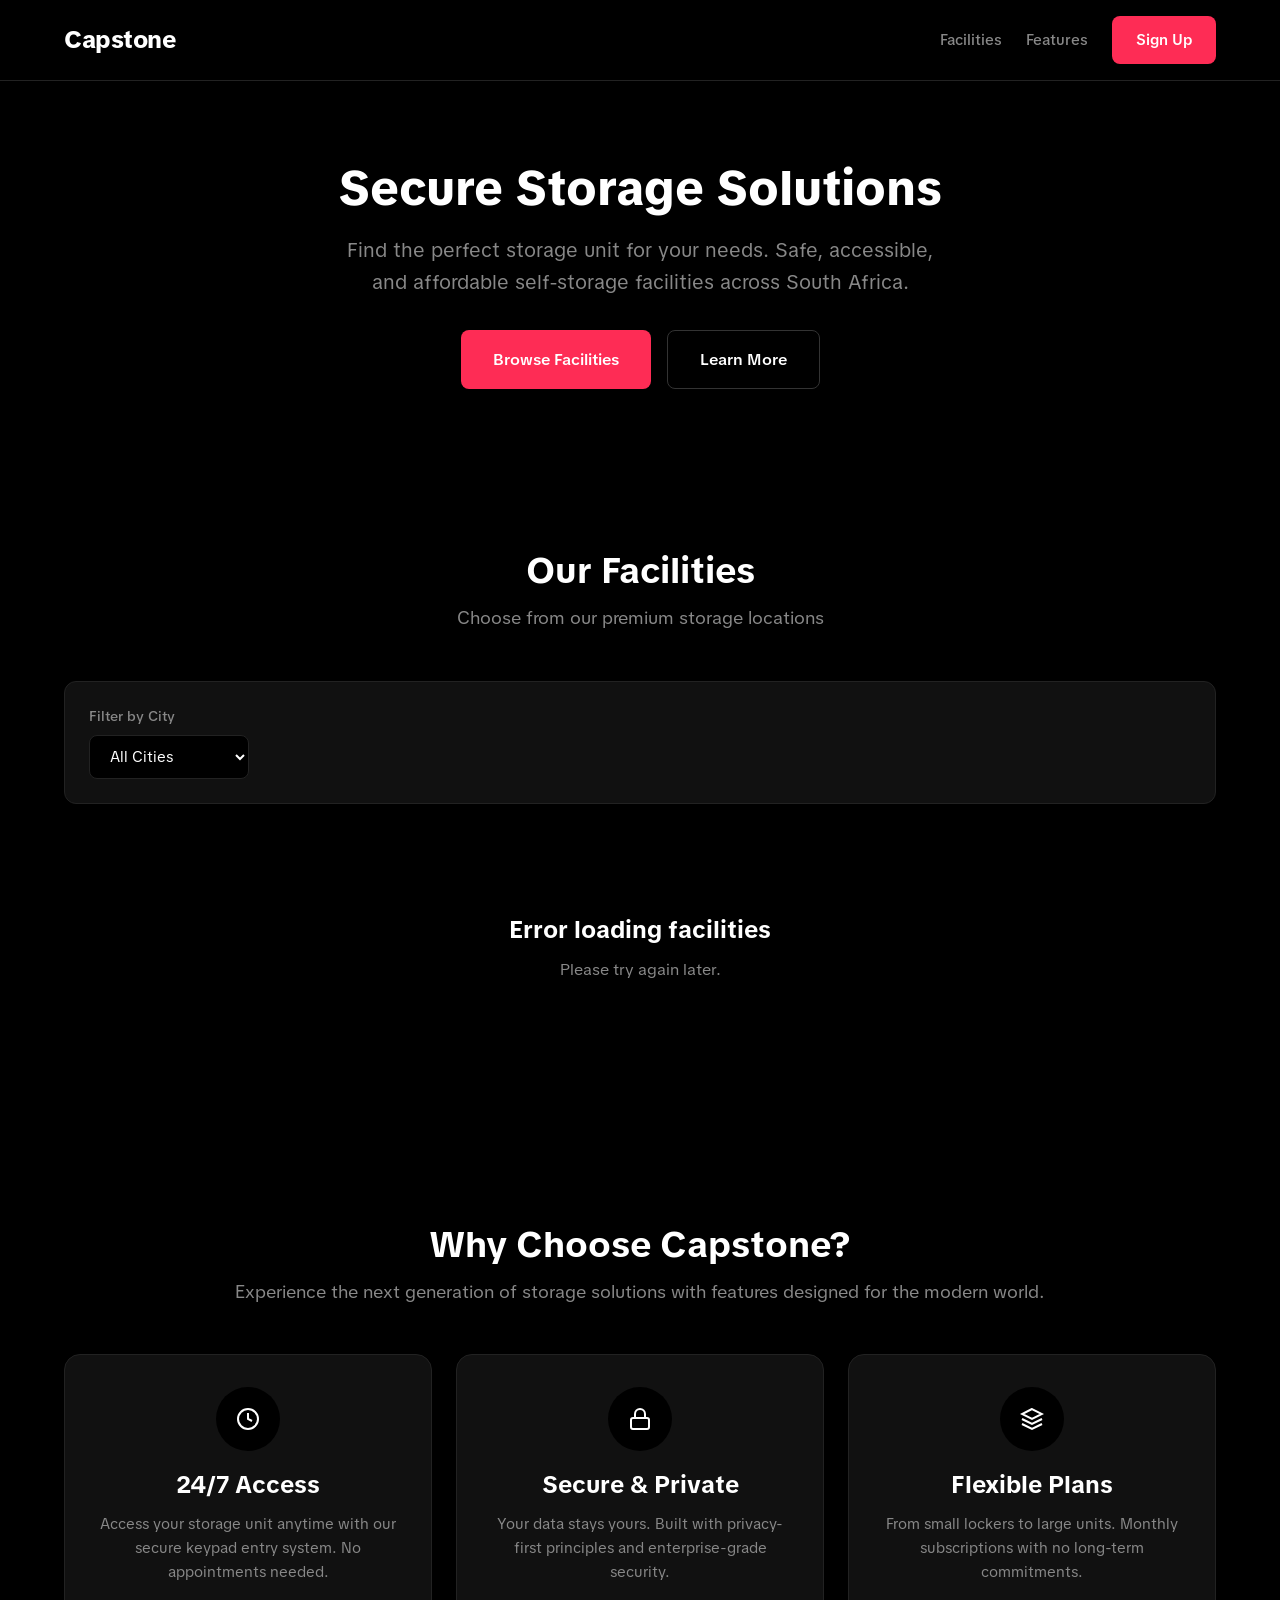
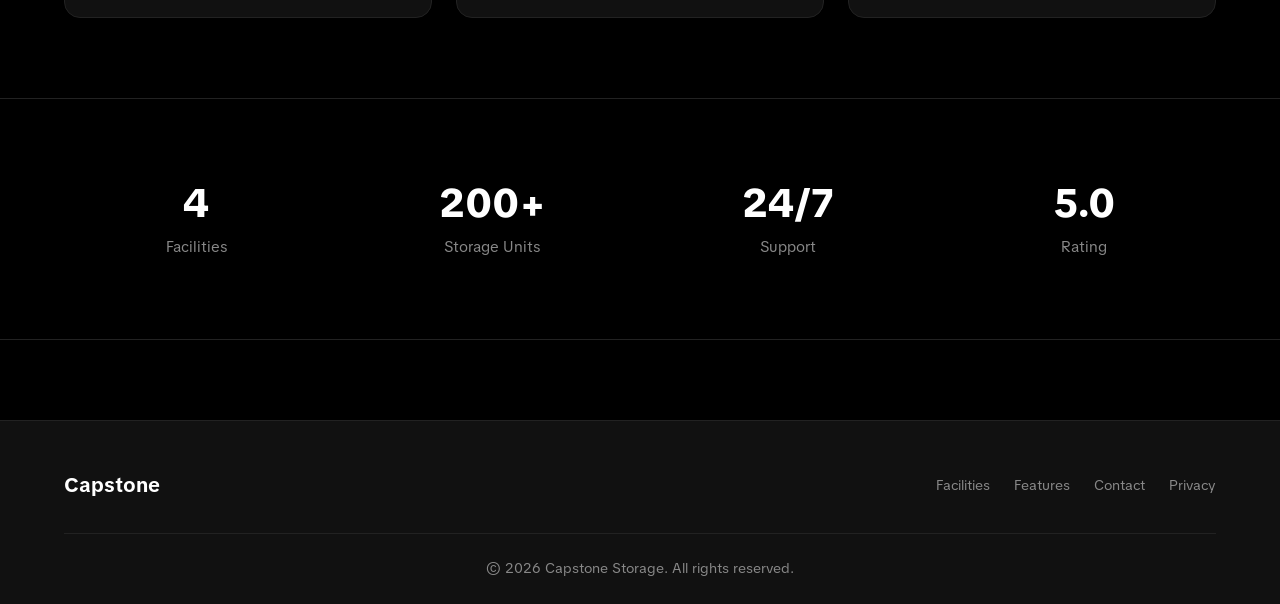
==== frontend-new/index.html @ bfa14a42 "Frontend" ====
<!DOCTYPE html>
<html lang="en">
<head>
  <meta charset="UTF-8">
  <meta name="viewport" content="width=device-width, initial-scale=1.0">
  <title>Capstone - Secure Storage Solutions</title>
  <link rel="stylesheet" href="css/styles.css">
</head>
<body>
  <!-- Navbar -->
  <nav class="navbar">
    <div class="container">
      <a href="index.html" class="navbar-brand">Capstone</a>
      <div class="navbar-nav">
        <a href="#facilities" class="nav-link">Facilities</a>
        <a href="#features" class="nav-link">Features</a>
        <a href="dashboard.html" class="nav-link hidden" id="dashboard-link">Dashboard</a>
        <a href="#" class="btn btn-primary" id="auth-btn">Sign Up</a>
      </div>
    </div>
  </nav>

  <!-- Hero Section -->
  <section class="hero">
    <div class="container">
      <h1>Secure Storage Solutions</h1>
      <p>Find the perfect storage unit for your needs. Safe, accessible, and affordable self-storage facilities across South Africa.</p>
      <div class="hero-cta">
        <a href="#facilities" class="btn btn-primary btn-lg">Browse Facilities</a>
        <a href="#features" class="btn btn-outline btn-lg">Learn More</a>
      </div>
    </div>
  </section>

  <!-- Facilities Section -->
  <section class="section" id="facilities">
    <div class="container">
      <div class="section-header">
        <h2>Our Facilities</h2>
        <p>Choose from our premium storage locations</p>
      </div>

      <!-- Filter Bar -->
      <div class="filter-bar">
        <div class="filter-group">
          <label for="city-filter">Filter by City</label>
          <select id="city-filter">
            <option value="">All Cities</option>
            <option value="Cape Town">Cape Town</option>
            <option value="Johannesburg">Johannesburg</option>
            <option value="Durban">Durban</option>
            <option value="Pretoria">Pretoria</option>
          </select>
        </div>
      </div>

      <!-- Facilities Grid -->
      <div id="facilities-grid" class="grid grid-3">
        <!-- Loading state -->
        <div class="loading" id="facilities-loading">
          <div class="spinner"></div>
          <p>Loading facilities...</p>
        </div>
      </div>

      <!-- Empty state -->
      <div class="empty-state hidden" id="facilities-empty">
        <h3>No facilities found</h3>
        <p>Try adjusting your filters or check back later.</p>
      </div>
    </div>
  </section>

  <!-- Features Section -->
  <section class="section features" id="features">
    <div class="container">
      <div class="section-header">
        <h2>Why Choose Capstone?</h2>
        <p>Experience the next generation of storage solutions with features designed for the modern world.</p>
      </div>

      <div class="grid grid-3">
        <div class="feature-card">
          <div class="feature-icon">
            <svg width="24" height="24" viewBox="0 0 24 24" fill="none" stroke="currentColor" stroke-width="2">
              <circle cx="12" cy="12" r="10"/>
              <polyline points="12,6 12,12 16,14"/>
            </svg>
          </div>
          <h3>24/7 Access</h3>
          <p>Access your storage unit anytime with our secure keypad entry system. No appointments needed.</p>
        </div>

        <div class="feature-card">
          <div class="feature-icon">
            <svg width="24" height="24" viewBox="0 0 24 24" fill="none" stroke="currentColor" stroke-width="2">
              <rect x="3" y="11" width="18" height="11" rx="2" ry="2"/>
              <path d="M7 11V7a5 5 0 0 1 10 0v4"/>
            </svg>
          </div>
          <h3>Secure & Private</h3>
          <p>Your data stays yours. Built with privacy-first principles and enterprise-grade security.</p>
        </div>

        <div class="feature-card">
          <div class="feature-icon">
            <svg width="24" height="24" viewBox="0 0 24 24" fill="none" stroke="currentColor" stroke-width="2">
              <path d="M12 2L2 7l10 5 10-5-10-5z"/>
              <path d="M2 17l10 5 10-5"/>
              <path d="M2 12l10 5 10-5"/>
            </svg>
          </div>
          <h3>Flexible Plans</h3>
          <p>From small lockers to large units. Monthly subscriptions with no long-term commitments.</p>
        </div>
      </div>
    </div>
  </section>

  <!-- Stats Section -->
  <section class="section stats">
    <div class="container">
      <div class="stats-grid">
        <div class="stat-item">
          <h3 id="stat-facilities">4</h3>
          <p>Facilities</p>
        </div>
        <div class="stat-item">
          <h3 id="stat-units">200+</h3>
          <p>Storage Units</p>
        </div>
        <div class="stat-item">
          <h3>24/7</h3>
          <p>Support</p>
        </div>
        <div class="stat-item">
          <h3>5.0</h3>
          <p>Rating</p>
        </div>
      </div>
    </div>
  </section>

  <!-- Footer -->
  <footer class="footer">
    <div class="container">
      <div class="footer-content">
        <div class="footer-brand">Capstone</div>
        <div class="footer-links">
          <a href="#facilities">Facilities</a>
          <a href="#features">Features</a>
          <a href="#">Contact</a>
          <a href="#">Privacy</a>
        </div>
      </div>
      <div class="footer-bottom">
        <p>&copy; 2026 Capstone Storage. All rights reserved.</p>
      </div>
    </div>
  </footer>

  <script type="module">
    import { initAuth, signup } from './js/auth.js';
    import { getFacilities } from './js/api.js';

    // Initialize authentication
    initAuth();

    // DOM Elements
    const facilitiesGrid = document.getElementById('facilities-grid');
    const facilitiesLoading = document.getElementById('facilities-loading');
    const facilitiesEmpty = document.getElementById('facilities-empty');
    const cityFilter = document.getElementById('city-filter');

    // Load facilities
    async function loadFacilities(city = null) {
      facilitiesLoading.classList.remove('hidden');
      facilitiesEmpty.classList.add('hidden');

      // Clear existing cards (except loading)
      const cards = facilitiesGrid.querySelectorAll('.facility-card');
      cards.forEach(card => card.remove());

      try {
        const response = await getFacilities(city);
        const facilities = response.facilities || [];

        facilitiesLoading.classList.add('hidden');

        if (facilities.length === 0) {
          facilitiesEmpty.classList.remove('hidden');
          return;
        }

        // Render facility cards
        facilities.forEach(facility => {
          const card = createFacilityCard(facility);
          facilitiesGrid.appendChild(card);
        });

        // Update stats
        document.getElementById('stat-facilities').textContent = facilities.length;

      } catch (error) {
        console.error('Error loading facilities:', error);
        facilitiesLoading.classList.add('hidden');
        facilitiesEmpty.classList.remove('hidden');
        facilitiesEmpty.querySelector('h3').textContent = 'Error loading facilities';
        facilitiesEmpty.querySelector('p').textContent = 'Please try again later.';
      }
    }

    // Create facility card element
    function createFacilityCard(facility) {
      const card = document.createElement('div');
      card.className = 'card facility-card';
      card.onclick = () => {
        window.location.href = `facility-details.html?id=${facility.facility_id}`;
      };

      const imageUrl = facility.image_url || 'https://images.unsplash.com/photo-1586528116311-ad8dd3c8310d?w=800';
      const totalUnits = facility.total_units || 0;

      card.innerHTML = `
        <img src="${imageUrl}" alt="${facility.name}" class="card-image" loading="lazy">
        <div class="card-body">
          <div class="card-location">
            <svg width="16" height="16" viewBox="0 0 24 24" fill="none" stroke="currentColor" stroke-width="2">
              <path d="M21 10c0 7-9 13-9 13s-9-6-9-13a9 9 0 0 1 18 0z"/>
              <circle cx="12" cy="10" r="3"/>
            </svg>
            ${facility.city}
          </div>
          <h3 class="card-title">${facility.name}</h3>
          <p class="card-text">${facility.address || ''}</p>
          <div class="card-stats">
            <span class="card-stat"><strong>${totalUnits}</strong> units</span>
          </div>
          <div class="card-meta">
            <span class="card-price">From R350<span>/month</span></span>
            <span class="btn btn-sm btn-primary">View Units</span>
          </div>
        </div>
      `;

      return card;
    }

    // Filter handler
    cityFilter.addEventListener('change', (e) => {
      const city = e.target.value;
      loadFacilities(city || null);
    });

    // Initial load
    loadFacilities();
  </script>
</body>
</html>
---- frontend-new/css/styles.css ----
/* Vennor Font Family */
@font-face {
  font-family: 'Vennor';
  src: url('../assets/fonts/vennor-light.ttf') format('truetype');
  font-weight: 300;
  font-style: normal;
}

@font-face {
  font-family: 'Vennor';
  src: url('../assets/fonts/vennor-regular.ttf') format('truetype');
  font-weight: 400;
  font-style: normal;
}

@font-face {
  font-family: 'Vennor';
  src: url('../assets/fonts/vennor-medium.ttf') format('truetype');
  font-weight: 500;
  font-style: normal;
}

@font-face {
  font-family: 'Vennor';
  src: url('../assets/fonts/vennor-semibold.ttf') format('truetype');
  font-weight: 600;
  font-style: normal;
}

@font-face {
  font-family: 'Vennor';
  src: url('../assets/fonts/vennor-bold.ttf') format('truetype');
  font-weight: 700;
  font-style: normal;
}

@font-face {
  font-family: 'Vennor';
  src: url('../assets/fonts/vennor-extrabold.ttf') format('truetype');
  font-weight: 800;
  font-style: normal;
}

@font-face {
  font-family: 'Vennor';
  src: url('../assets/fonts/vennor-black.ttf') format('truetype');
  font-weight: 900;
  font-style: normal;
}

/* CSS Variables */
:root {
  --bg-primary: #000000;
  --bg-secondary: #111111;
  --bg-card: #111111;
  --text-primary: #FFFFFF;
  --text-secondary: #888888;
  --text-muted: #666666;
  --accent: #FE2C55;
  --accent-hover: #E91E47;
  --border-color: #222222;
  --border-light: #333333;
  --success: #00D26A;
  --warning: #FFB800;
  --error: #FF4757;
}

/* Reset & Base */
*, *::before, *::after {
  box-sizing: border-box;
  margin: 0;
  padding: 0;
}

html {
  scroll-behavior: smooth;
}

body {
  font-family: 'Vennor', -apple-system, BlinkMacSystemFont, 'Segoe UI', sans-serif;
  font-weight: 400;
  background-color: var(--bg-primary);
  color: var(--text-primary);
  line-height: 1.6;
  min-height: 100vh;
}

a {
  color: inherit;
  text-decoration: none;
}

img {
  max-width: 100%;
  height: auto;
  display: block;
}

/* Typography */
h1, h2, h3, h4, h5, h6 {
  font-weight: 700;
  line-height: 1.2;
}

h1 {
  font-size: 3rem;
  font-weight: 800;
}

h2 {
  font-size: 2.25rem;
}

h3 {
  font-size: 1.5rem;
}

h4 {
  font-size: 1.25rem;
}

p {
  color: var(--text-secondary);
}

/* Container */
.container {
  width: 100%;
  max-width: 1200px;
  margin: 0 auto;
  padding: 0 24px;
}

/* Navbar */
.navbar {
  position: fixed;
  top: 0;
  left: 0;
  right: 0;
  z-index: 1000;
  background-color: rgba(0, 0, 0, 0.9);
  backdrop-filter: blur(10px);
  border-bottom: 1px solid var(--border-color);
  padding: 16px 0;
}

.navbar .container {
  display: flex;
  justify-content: space-between;
  align-items: center;
}

.navbar-brand {
  font-size: 1.5rem;
  font-weight: 800;
  color: var(--text-primary);
  letter-spacing: -0.5px;
}

.navbar-nav {
  display: flex;
  align-items: center;
  gap: 24px;
}

.nav-link {
  color: var(--text-secondary);
  font-weight: 500;
  font-size: 0.95rem;
  transition: color 0.2s ease;
}

.nav-link:hover {
  color: var(--text-primary);
}

/* Buttons */
.btn {
  display: inline-flex;
  align-items: center;
  justify-content: center;
  gap: 8px;
  font-family: 'Vennor', sans-serif;
  font-weight: 600;
  font-size: 0.95rem;
  padding: 12px 24px;
  border-radius: 8px;
  border: none;
  cursor: pointer;
  transition: all 0.2s ease;
  text-decoration: none;
}

.btn-primary {
  background-color: var(--accent);
  color: var(--text-primary);
}

.btn-primary:hover {
  background-color: var(--accent-hover);
  transform: translateY(-1px);
}

.btn-secondary {
  background-color: var(--bg-secondary);
  color: var(--text-primary);
  border: 1px solid var(--border-color);
}

.btn-secondary:hover {
  background-color: var(--border-color);
}

.btn-outline {
  background-color: transparent;
  color: var(--text-primary);
  border: 1px solid var(--border-light);
}

.btn-outline:hover {
  background-color: var(--bg-secondary);
}

.btn-sm {
  padding: 8px 16px;
  font-size: 0.875rem;
}

.btn-lg {
  padding: 16px 32px;
  font-size: 1rem;
}

/* Hero Section */
.hero {
  padding: 160px 0 80px;
  text-align: center;
}

.hero h1 {
  margin-bottom: 16px;
}

.hero p {
  font-size: 1.25rem;
  max-width: 600px;
  margin: 0 auto 32px;
}

.hero-cta {
  display: flex;
  gap: 16px;
  justify-content: center;
  flex-wrap: wrap;
}

/* Section */
.section {
  padding: 80px 0;
}

.section-header {
  text-align: center;
  margin-bottom: 48px;
}

.section-header h2 {
  margin-bottom: 12px;
}

.section-header p {
  font-size: 1.1rem;
}

/* Cards */
.card {
  background-color: var(--bg-card);
  border: 1px solid var(--border-color);
  border-radius: 12px;
  overflow: hidden;
  transition: all 0.3s ease;
}

.card:hover {
  border-color: var(--border-light);
  transform: translateY(-4px);
}

.card-image {
  width: 100%;
  height: 200px;
  object-fit: cover;
}

.card-body {
  padding: 24px;
}

.card-title {
  font-size: 1.25rem;
  font-weight: 600;
  margin-bottom: 8px;
}

.card-text {
  color: var(--text-secondary);
  font-size: 0.95rem;
  margin-bottom: 16px;
}

.card-meta {
  display: flex;
  justify-content: space-between;
  align-items: center;
  padding-top: 16px;
  border-top: 1px solid var(--border-color);
}

.card-price {
  font-size: 1.25rem;
  font-weight: 700;
  color: var(--text-primary);
}

.card-price span {
  font-size: 0.875rem;
  font-weight: 400;
  color: var(--text-secondary);
}

/* Grid */
.grid {
  display: grid;
  gap: 24px;
}

.grid-2 {
  grid-template-columns: repeat(2, 1fr);
}

.grid-3 {
  grid-template-columns: repeat(3, 1fr);
}

.grid-4 {
  grid-template-columns: repeat(4, 1fr);
}

@media (max-width: 1024px) {
  .grid-4 {
    grid-template-columns: repeat(2, 1fr);
  }
  .grid-3 {
    grid-template-columns: repeat(2, 1fr);
  }
}

@media (max-width: 768px) {
  .grid-4,
  .grid-3,
  .grid-2 {
    grid-template-columns: 1fr;
  }

  h1 {
    font-size: 2.25rem;
  }

  h2 {
    font-size: 1.75rem;
  }

  .hero {
    padding: 120px 0 60px;
  }

  .section {
    padding: 60px 0;
  }
}

/* Features */
.features {
  background-color: var(--bg-primary);
}

.feature-card {
  background-color: var(--bg-secondary);
  border: 1px solid var(--border-color);
  border-radius: 16px;
  padding: 32px;
  text-align: center;
  transition: all 0.3s ease;
}

.feature-card:hover {
  border-color: var(--border-light);
}

.feature-icon {
  width: 64px;
  height: 64px;
  background-color: var(--bg-primary);
  border-radius: 50%;
  display: flex;
  align-items: center;
  justify-content: center;
  margin: 0 auto 20px;
  font-size: 1.5rem;
}

.feature-card h3 {
  margin-bottom: 12px;
}

.feature-card p {
  font-size: 0.95rem;
}

/* Stats */
.stats {
  background-color: var(--bg-primary);
  border-top: 1px solid var(--border-color);
  border-bottom: 1px solid var(--border-color);
}

.stats-grid {
  display: grid;
  grid-template-columns: repeat(4, 1fr);
  gap: 32px;
  text-align: center;
}

.stat-item h3 {
  font-size: 2.5rem;
  font-weight: 800;
  margin-bottom: 8px;
}

.stat-item p {
  font-size: 0.95rem;
  color: var(--text-secondary);
}

@media (max-width: 768px) {
  .stats-grid {
    grid-template-columns: repeat(2, 1fr);
  }
}

/* Facility Card */
.facility-card {
  cursor: pointer;
}

.facility-card .card-location {
  display: flex;
  align-items: center;
  gap: 6px;
  color: var(--text-secondary);
  font-size: 0.9rem;
  margin-bottom: 8px;
}

.facility-card .card-stats {
  display: flex;
  gap: 16px;
  margin-top: 12px;
}

.facility-card .card-stat {
  font-size: 0.85rem;
  color: var(--text-secondary);
}

.facility-card .card-stat strong {
  color: var(--text-primary);
}

/* Unit Card */
.unit-card .card-badge {
  display: inline-block;
  padding: 4px 12px;
  border-radius: 20px;
  font-size: 0.75rem;
  font-weight: 600;
  text-transform: uppercase;
  margin-bottom: 12px;
}

.unit-card .badge-available {
  background-color: rgba(0, 210, 106, 0.15);
  color: var(--success);
}

.unit-card .badge-rented {
  background-color: rgba(255, 71, 87, 0.15);
  color: var(--error);
}

.unit-card .unit-details {
  display: flex;
  gap: 16px;
  margin: 12px 0;
}

.unit-card .unit-detail {
  font-size: 0.9rem;
  color: var(--text-secondary);
}

.unit-card .unit-detail strong {
  color: var(--text-primary);
}

/* Filter Bar */
.filter-bar {
  display: flex;
  gap: 16px;
  flex-wrap: wrap;
  margin-bottom: 32px;
  padding: 24px;
  background-color: var(--bg-secondary);
  border-radius: 12px;
  border: 1px solid var(--border-color);
}

.filter-group {
  display: flex;
  flex-direction: column;
  gap: 8px;
}

.filter-group label {
  font-size: 0.85rem;
  font-weight: 500;
  color: var(--text-secondary);
}

.filter-group select,
.filter-group input {
  font-family: 'Vennor', sans-serif;
  font-size: 0.95rem;
  padding: 10px 16px;
  background-color: var(--bg-primary);
  border: 1px solid var(--border-color);
  border-radius: 8px;
  color: var(--text-primary);
  min-width: 160px;
}

.filter-group select:focus,
.filter-group input:focus {
  outline: none;
  border-color: var(--accent);
}

/* Page Header */
.page-header {
  padding: 120px 0 40px;
  background-color: var(--bg-primary);
}

.page-header .back-link {
  display: inline-flex;
  align-items: center;
  gap: 8px;
  color: var(--text-secondary);
  font-size: 0.95rem;
  margin-bottom: 16px;
  transition: color 0.2s;
}

.page-header .back-link:hover {
  color: var(--text-primary);
}

.page-header h1 {
  margin-bottom: 8px;
}

.page-header .location {
  display: flex;
  align-items: center;
  gap: 6px;
  color: var(--text-secondary);
  font-size: 1rem;
}

/* Facility Hero */
.facility-hero {
  width: 100%;
  height: 300px;
  object-fit: cover;
  border-radius: 12px;
  margin-bottom: 32px;
}

/* Loading State */
.loading {
  display: flex;
  flex-direction: column;
  align-items: center;
  justify-content: center;
  padding: 80px 0;
}

.spinner {
  width: 48px;
  height: 48px;
  border: 3px solid var(--border-color);
  border-top-color: var(--accent);
  border-radius: 50%;
  animation: spin 1s linear infinite;
}

@keyframes spin {
  to {
    transform: rotate(360deg);
  }
}

.loading p {
  margin-top: 16px;
  color: var(--text-secondary);
}

/* Empty State */
.empty-state {
  text-align: center;
  padding: 80px 0;
}

.empty-state h3 {
  margin-bottom: 12px;
}

/* Footer */
.footer {
  background-color: var(--bg-secondary);
  border-top: 1px solid var(--border-color);
  padding: 48px 0 24px;
  margin-top: 80px;
}

.footer-content {
  display: flex;
  justify-content: space-between;
  align-items: center;
  flex-wrap: wrap;
  gap: 24px;
}

.footer-brand {
  font-size: 1.25rem;
  font-weight: 700;
}

.footer-links {
  display: flex;
  gap: 24px;
}

.footer-links a {
  color: var(--text-secondary);
  font-size: 0.9rem;
  transition: color 0.2s;
}

.footer-links a:hover {
  color: var(--text-primary);
}

.footer-bottom {
  text-align: center;
  margin-top: 32px;
  padding-top: 24px;
  border-top: 1px solid var(--border-color);
}

.footer-bottom p {
  font-size: 0.85rem;
}

/* Dashboard Styles */
.dashboard-header {
  padding: 120px 0 40px;
  background-color: var(--bg-primary);
  border-bottom: 1px solid var(--border-color);
}

.dashboard-header h1 {
  margin-bottom: 8px;
}

.dashboard-header p {
  font-size: 1.1rem;
}

.dashboard-nav {
  display: flex;
  gap: 8px;
  margin-top: 24px;
  padding-bottom: 0;
  border-bottom: 1px solid var(--border-color);
}

.dashboard-nav-item {
  padding: 12px 20px;
  color: var(--text-secondary);
  font-weight: 500;
  border-bottom: 2px solid transparent;
  margin-bottom: -1px;
  transition: all 0.2s;
}

.dashboard-nav-item:hover {
  color: var(--text-primary);
}

.dashboard-nav-item.active {
  color: var(--text-primary);
  border-bottom-color: var(--accent);
}

.dashboard-content {
  padding: 40px 0;
}

/* Rental Card */
.rental-card {
  display: flex;
  gap: 24px;
  padding: 24px;
  background-color: var(--bg-secondary);
  border: 1px solid var(--border-color);
  border-radius: 12px;
  margin-bottom: 16px;
}

.rental-card-image {
  width: 120px;
  height: 120px;
  object-fit: cover;
  border-radius: 8px;
  flex-shrink: 0;
}

.rental-card-body {
  flex: 1;
}

.rental-card-title {
  font-size: 1.1rem;
  font-weight: 600;
  margin-bottom: 8px;
}

.rental-card-details {
  display: flex;
  gap: 24px;
  margin-bottom: 12px;
}

.rental-card-detail {
  font-size: 0.9rem;
  color: var(--text-secondary);
}

.rental-card-detail strong {
  color: var(--text-primary);
}

.rental-card-actions {
  display: flex;
  gap: 12px;
  margin-top: 16px;
}

/* User Profile */
.user-profile {
  display: flex;
  align-items: center;
  gap: 16px;
}

.user-avatar {
  width: 48px;
  height: 48px;
  border-radius: 50%;
  background-color: var(--bg-secondary);
  display: flex;
  align-items: center;
  justify-content: center;
  font-weight: 600;
  font-size: 1.1rem;
  color: var(--text-primary);
}

.user-info {
  display: flex;
  flex-direction: column;
}

.user-name {
  font-weight: 600;
  font-size: 0.95rem;
}

.user-email {
  font-size: 0.85rem;
  color: var(--text-secondary);
}

/* Utility Classes */
.text-center {
  text-align: center;
}

.text-muted {
  color: var(--text-muted);
}

.mt-1 { margin-top: 8px; }
.mt-2 { margin-top: 16px; }
.mt-3 { margin-top: 24px; }
.mt-4 { margin-top: 32px; }

.mb-1 { margin-bottom: 8px; }
.mb-2 { margin-bottom: 16px; }
.mb-3 { margin-bottom: 24px; }
.mb-4 { margin-bottom: 32px; }

.hidden {
  display: none !important;
}

/* Responsive */
@media (max-width: 768px) {
  .navbar-nav {
    gap: 16px;
  }

  .nav-link {
    display: none;
  }

  .filter-bar {
    flex-direction: column;
  }

  .filter-group select,
  .filter-group input {
    width: 100%;
  }

  .rental-card {
    flex-direction: column;
  }

  .rental-card-image {
    width: 100%;
    height: 160px;
  }

  .footer-content {
    flex-direction: column;
    text-align: center;
  }
}
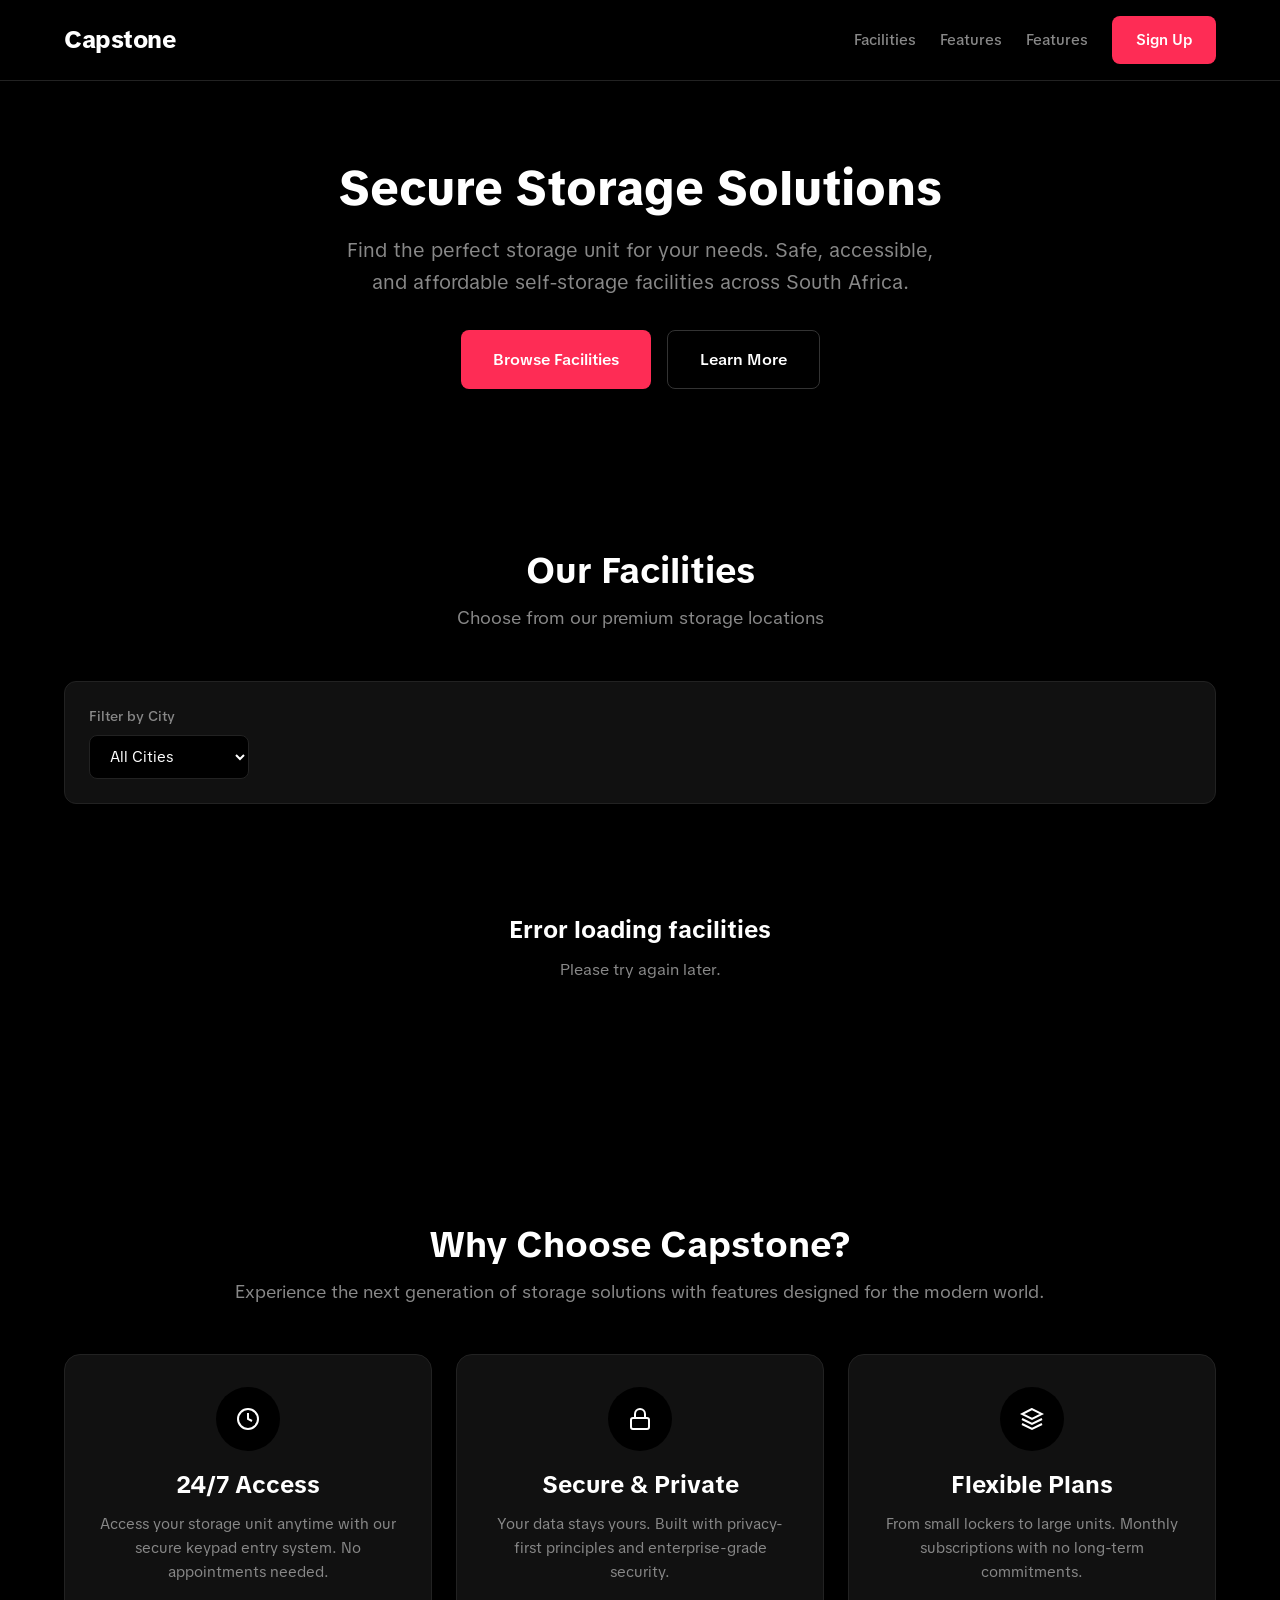
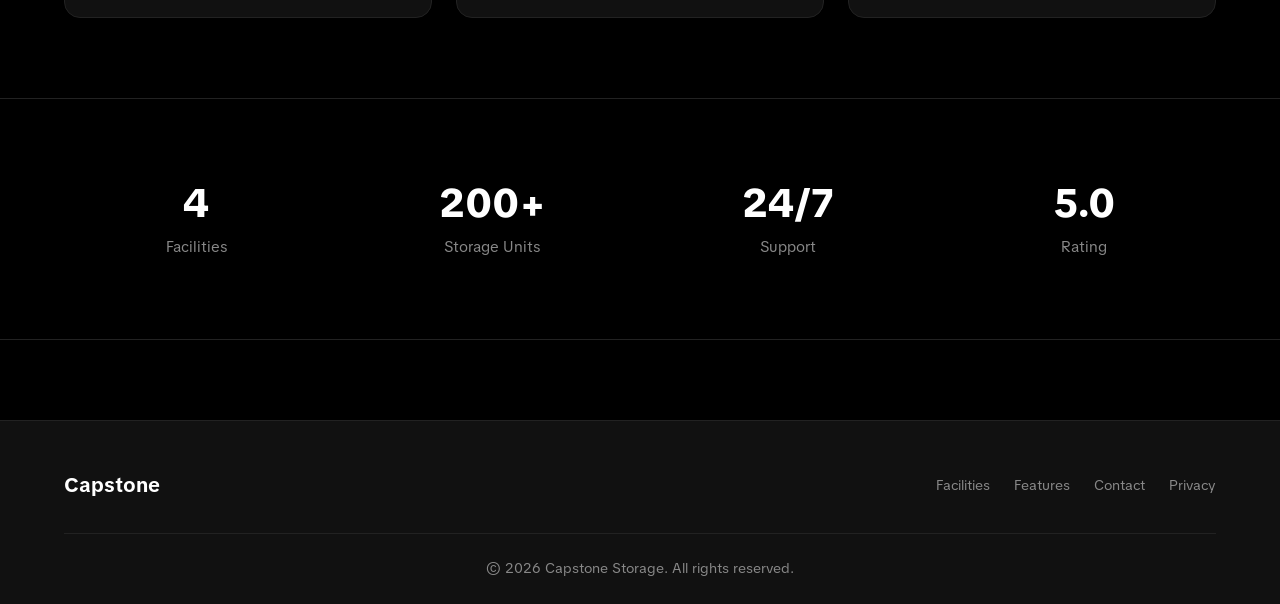
==== commit 2cd58cbb: "Old Frontend Removal" ====
--- a/frontend-new/index.html
+++ b/frontend-new/index.html
@@ -14,6 +14,7 @@
       <div class="navbar-nav">
         <a href="#facilities" class="nav-link">Facilities</a>
         <a href="#features" class="nav-link">Features</a>
+        <a href="index.html#features" class="nav-link">Features</a>
         <a href="dashboard.html" class="nav-link hidden" id="dashboard-link">Dashboard</a>
         <a href="#" class="btn btn-primary" id="auth-btn">Sign Up</a>
       </div>
